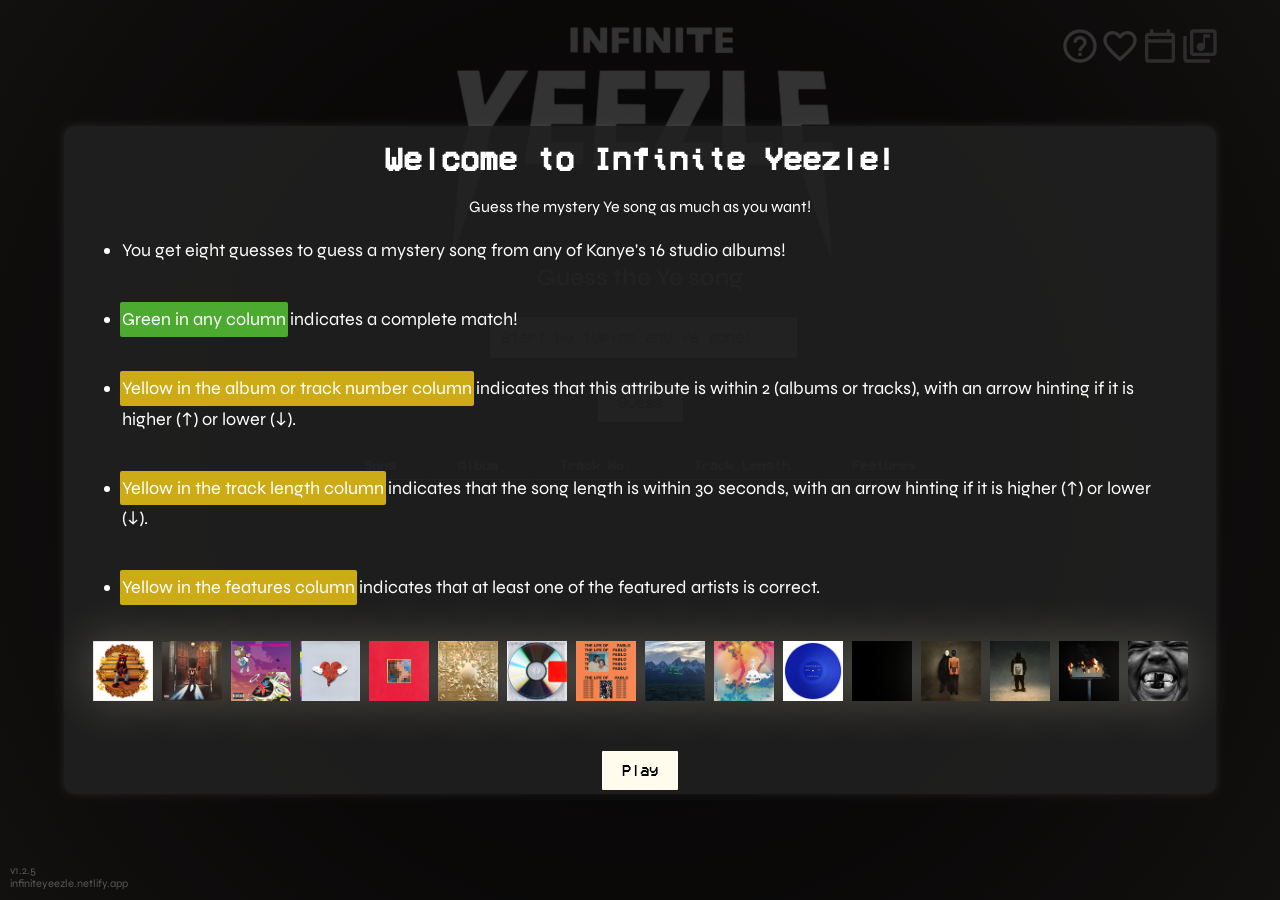
==== index.html @ 8fa179f3 "Refactor table structure for responsive design" ====
<!DOCTYPE html>
<html lang="en" id="rootHtml">

<head>
  <!-- GTM -->
  <script>(function(w,d,s,l,i){w[l]=w[l]||[];w[l].push({'gtm.start':new Date().getTime(),event:'gtm.js'});var f=d.getElementsByTagName(s)[0],j=d.createElement(s),dl=l!='dataLayer'?'&l='+l:'';j.async=true;j.src='https://www.googletagmanager.com/gtm.js?id='+i+dl;f.parentNode.insertBefore(j,f);})(window,document,'script','dataLayer','GTM-TKLT8HB');</script>

  <meta charset="UTF-8" />
  <meta name="viewport" content="width=device-width, initial-scale=1.0" />
  <meta name="mobile-web-app-capable" content="yes" />
  <meta name="apple-mobile-web-app-title" content="InfiniteYeezle" />
  <meta name="description" content="Guess the mystery Ye song as much as you want!" />
  <meta name="msapplication-TileColor" content="#da532c" />
  <meta name="theme-color" content="#ffffff" />

  <link rel="icon" type="image/jpeg" href="/INF.jpg" />
  <link rel="manifest" href="/manifest.json" />
  <link rel="mask-icon" href="/safari-pinned-tab.svg" color="#5bbad5" />
  <link rel="stylesheet" href="style.css" />
  <link href="https://fonts.googleapis.com/icon?family=Material+Icons" rel="stylesheet" />
  <link href="https://fonts.googleapis.com/css2?family=Material+Symbols+Outlined:opsz,wght,FILL,GRAD@20,100,1,200" rel="stylesheet" />

  <script src="compressed.js" type="text/javascript" charset="utf-8"></script>

  <!-- GA4 -->
  <script async src="https://www.googletagmanager.com/gtag/js?id=G-FB2F8KP4B5"></script>
  <script>
    window.dataLayer = window.dataLayer || [];
    function gtag() { dataLayer.push(arguments); }
    gtag('js', new Date());
    gtag('config', 'G-FB2F8KP4B5');
  </script>

  <title>InfYeezle</title>

  <style>
    #intro-card { max-width: 1200px; width: 90vw; }
  </style>
</head>

<body>
  <!-- GTM noscript -->
  <noscript>
    <iframe src="https://www.googletagmanager.com/ns.html?id=GTM-TKLT8HB" height="0" width="0" style="display:none;visibility:hidden"></iframe>
  </noscript>

  <!-- ===== TOP NAV ===== -->
  <header id="mega-header">
    <div id="left-but-cont">
      <div class="circle-button" id="other-button">
        <span class="material-symbols-outlined red600">favorite</span>
      </div>
    </div>

    <img src="InfYeezle.png" alt="Infinite Yeezle Logo" id="main-logo" />

    <div id="rs-cont">
      <div class="right-but-cont">
        <span class="material-icons md-cus" id="help-button">help_outline</span>
      </div>
      <div class="right-but-cont" id="dono-icon">
        <span class="material-icons md-cus" id="dono-button">favorite_outline</span>
      </div>
      <div class="right-but-cont">
        <span id="mode-toggle-btn" onclick="showModeCard()" style="cursor:pointer;">
          <svg xmlns="http://www.w3.org/2000/svg" viewBox="0 -960 960 960" fill="#e3e3e3">
            <path d="M200-80q-33 0-56.5-23.5T120-160v-560q0-33 23.5-56.5T200-800h40v-80h80v80h320v-80h80v80h40q33 0 56.5 23.5T840-720v560q0 33-23.5 56.5T760-80H200Zm0-80h560v-400H200v400Zm0-480h560v-80H200v80Zm0 0v-80 80Z"/>
          </svg>
        </span>
      </div>
      <div class="right-but-cont">
        <span id="album-mode-btn" onclick="showAlbumCard()" style="cursor:pointer;display:flex;align-items:center;">
          <svg xmlns="http://www.w3.org/2000/svg" viewBox="0 -960 960 960" fill="#e3e3e3">
            <path d="M500-360q42 0 71-29t29-71v-220h120v-80H560v220q-13-10-28-15t-32-5q-42 0-71 29t-29 71q0 42 29 71t71 29ZM320-240q-33 0-56.5-23.5T240-320v-480q0-33 23.5-56.5T320-880h480q33 0 56.5 23.5T880-800v480q0 33-23.5 56.5T800-240H320Zm0-80h480v-480H320v480ZM160-80q-33 0-56.5-23.5T80-160v-560h80v560h560v80H160Zm160-720v480-480Z"/>
          </svg>
        </span>
      </div>
    </div>
  </header>

  <!-- ===== MAIN GAME AREA ===== -->
  <div class="main-container">
    <figcaption id="guess-title">Guess the Ye song</figcaption>

    <form autocomplete="off">
      <div class="autocomplete" style="width:300px;">
        <input type="text" id="search-input" placeholder="Guess 1/8" />
      </div>
    </form>

    <button id="results-button" class="disable">Show Results</button>
    <button id="guess-button" disabled>Guess</button>
    <button id="hint-button" onclick="showLetterHint()" style="display:none;">Show Hint</button>
    <div id="hint-display" style="color:white;font-family:SYNE;margin-top:10px;"></div>

    <div id="result-container">
      <table id="result-table">

        <!-- ── DESKTOP colgroup (hidden on mobile via CSS) ── -->
        <colgroup class="desktop-cols">
          <col style="width:22%">  <!-- Song -->
          <col style="width:12%">  <!-- Album art -->
          <col style="width:6%">   <!-- Album arrow -->
          <col style="width:18%">  <!-- Track No. -->
          <col style="width:18%">  <!-- Track Length -->
          <col style="width:24%">  <!-- Features -->
        </colgroup>

        <!-- ── MOBILE colgroup (hidden on desktop via CSS) ── -->
        <colgroup class="mobile-cols">
          <col style="width:23.7%">
          <col style="width:16.3%">
          <col style="width:5.8%">
          <col style="width:14.5%">
          <col style="width:18.5%">
          <col style="width:21.2%">
        </colgroup>

        <thead>
          <!-- Desktop header row -->
          <tr class="desktop-header">
            <th id="table-text">Song</th>
            <th id="table-text" colspan="2">Album</th>
            <th id="table-text">Track No.</th>
            <th id="table-text">Track Length</th>
            <th id="table-text">Features</th>
          </tr>
          <!-- Mobile header row -->
          <tr class="mobile-header">
            <th id="table-text">Song</th>
            <th id="table-text" colspan="2">Album</th>
            <th id="table-text">#</th>
            <th id="table-text">Length</th>
            <th id="table-text">Features</th>
          </tr>
        </thead>

        <tbody id="result-body"></tbody>
      </table>
    </div>
  </div>

  <!-- ===== END CARD OVERLAY ===== -->
  <div id="card-background" class="hide">
    <div id="super-div">

      <div id="end-card">
        <div id="end-card-inner">
          <button id="play-again-button">X</button>
          <div id="end-card-title-container">
            <h1 id="end-card-title"></h1>
          </div>
          <img src="" alt="" id="mystery-song-img" />
          <p id="mystery-song-title"></p>
          <p id="mystery-song-feature"></p>
        </div>

        <div>
          <button id="share-score-button">Share Score</button>
        </div>
        <div>
          <button id="new-song-button" style="margin-bottom:20px;">New Song</button>
        </div>

        <div id="clipboard-popup" class="hide">
          <div id="clipboard-popup-text">Result copied to clipboard!</div>
        </div>
      </div>

      <!-- STATS PANEL -->
      <div class="stat-container" id="stat-collumn" style="flex-direction:column;padding-block:15px;">
        <div style="color:white;font-size:14px;font-family:SYNE;margin-bottom:10px;opacity:0.6;" id="stat-mode-label">INFINITE STATS</div>
        <div style="display:flex;flex-direction:row;justify-content:space-around;align-items:center;width:100%;gap:10px;padding-inline:10px;box-sizing:border-box;">
          <div id="vertical-stat">
            <div id="stat-text">WIN STREAK</div>
            <div class="stat-bubbles" id="streak-bubble">
              <div id="data-streak" class="endcardStatistics"></div>
            </div>
          </div>
          <div id="vertical-stat">
            <div id="stat-text">CORRECT GUESSES</div>
            <div class="stat-bubbles">
              <div id="data-div" class="endcardStatistics"></div>
            </div>
          </div>
          <div id="vertical-stat">
            <div id="stat-text" id="games-stat-label">GAMES PLAYED</div>
            <div class="stat-bubbles">
              <div id="data-games" class="endcardStatistics"></div>
            </div>
          </div>
        </div>
      </div>

      <!-- SOCIAL PANEL -->
      <div class="stat-container" id="stat-collumn" style="flex-direction:column;gap:8px;text-align:center;">
        <div id="donate-banner">Consider following our official X account!❤️</div>
        <a href="https://x.com/InfiniteYeezle" target="_blank" rel="noopener noreferrer" class="buttonA" id="twelve-marg">Support us!</a>
      </div>

    </div>
  </div>

  <!-- ===== MODE SWITCH CARD ===== -->
  <div id="mode-card-back" class="hide" style="backdrop-filter:brightness(0.3);-webkit-backdrop-filter:brightness(0.3);background-color:rgba(0,0,0,0.6);position:fixed;top:0;left:0;width:100%;height:100%;display:flex;justify-content:center;align-items:center;transition:opacity 0.4s ease-out;">
    <div id="mode-card" style="background-color:rgb(44,44,44);color:white;width:min(500px,60vw);display:flex;flex-direction:column;justify-content:space-between;align-items:center;border-radius:10px;box-shadow:0 0 90px rgb(141,141,141);padding:20px;">
      <div id="mode-card-title" style="font-size:28px;color:white;margin-bottom:10px;">SWITCH MODE</div>
      <div id="mode-card-text" style="font-family:SYNE;font-size:16px;text-align:center;margin-bottom:10px;">
        You're currently in <b id="current-mode-label">Infinite</b> mode.<br><br>Would you like to switch?
      </div>
      <button id="mode-confirm-btn" onclick="toggleGameMode()">Switch</button>
    </div>
  </div>

  <!-- ===== DONATE CARD ===== -->
  <div id="donate-card-back" class="hide">
    <div id="donate-container">
      <div id="donate-title">SUPPORT</div>
      <div id="donate-text">
        I started InfiniteYeezle as a fun side project because I always wanted to play more than once a day. I never thought so many people would see it and keep coming back.
        <br /><br />
        I can't thank you guys enough for your continued support throughout the development of this website. Thank you! I don't need your money, but you might as well follow the official X account for Infinite Yeezle :)
      </div>
      <a href="https://x.com/InfiniteYeezle" target="_blank" rel="noopener noreferrer" class="buttonA">Follow!❤️</a>
      <div id="small-donate-text">( Huge thanks to: )</div>
      <div id="donors-container">
        <div id="donor-text"><b>Inspiration from The Original Yeezle Devs</b>,<br />And all of you guys!<br /></div>
      </div>
    </div>
  </div>

  <!-- ===== INTRO / HELP CARD ===== -->
  <div id="intro-card-back" class="hide">
    <div id="intro-card">
      <div id="intro-card-inner">
        <h1 id="intro-message">Welcome to Infinite Yeezle!</h1>
        <br />
        <p>Guess the mystery Ye song as much as you want!</p>
        <br />
        <div id="intro-text">
          <ul style="line-height:1.7;">
            <li>You get eight guesses to guess a mystery song from any of Kanye's 16 studio albums!</li>
            <li><span id="green-fill">Green in any column</span>&nbsp;indicates a complete match!</li>
            <li><span id="yellow-fill">Yellow in the album or track number column</span>&nbsp;indicates that this attribute is within 2 (albums or tracks), with an arrow hinting if it is higher (↑) or lower (↓).</li>
            <li><span id="yellow-fill">Yellow in the track length column</span>&nbsp;indicates that the song length is within 30 seconds, with an arrow hinting if it is higher (↑) or lower (↓).</li>
            <li><span id="yellow-fill">Yellow in the features column</span>&nbsp;indicates that at least one of the featured artists is correct.</li>
          </ul>
        </div>
        <div id="albums-included">
          <img class="smallbums" src="images/Ye2.jpeg" />
          <img class="smallbums" src="images/Ye3.jpeg" />
          <img class="smallbums" src="images/Ye4.jpeg" />
          <img class="smallbums" src="images/Ye5.jpeg" />
          <img class="smallbums" src="images/128_5.jpg" />
          <img class="smallbums" src="images/Ye6.jpeg" />
          <img class="smallbums" src="images/Ye7.jpeg" />
          <img class="smallbums" src="images/128_8.jpg" />
          <img class="smallbums" src="images/128_9.jpg" />
          <img class="smallbums" src="images/Ye10.jpeg" />
          <img class="smallbums" src="images/Ye11.jpeg" />
          <img class="smallbums" src="images/Ye12.jpeg" />
          <img class="smallbums" src="images/128_13.jpg" />
          <img class="smallbums" src="images/Ye14.png" />
          <img class="smallbums" src="images/128_15.jpg" />
          <img class="smallbums" src="images/128_16.jpg" />
        </div>
        <div id="start-div">
          <button id="start-button">Play</button>
        </div>
      </div>
    </div>
  </div>

  <!-- ===== ALBUM MODE CARD ===== -->
  <div id="album-card-back" class="hide" style="backdrop-filter:brightness(0.3);-webkit-backdrop-filter:brightness(0.3);background-color:rgba(0,0,0,0.6);position:fixed;top:0;left:0;width:100%;height:100%;display:flex;justify-content:center;align-items:center;z-index:200;overflow-y:auto;">
    <div id="album-card" style="background-color:rgb(44,44,44);color:white;width:min(500px,90vw);display:flex;flex-direction:column;align-items:center;border-radius:10px;box-shadow:0 0 90px rgb(141,141,141);padding:20px;margin:40px 0;">
      <div style="font-size:28px;color:white;margin-bottom:6px;">ALBUM MODE</div>
      <div style="font-family:SYNE;font-size:14px;color:rgba(255,255,255,0.6);margin-bottom:20px;">Infinite mode only</div>

      <div style="display:flex;flex-direction:row;flex-wrap:wrap;justify-content:center;gap:10px;margin-bottom:20px;">
        <button class="album-mode-btn" data-mode="standard" onclick="setAlbumMode('standard')" style="font-family:YZY;">All Albums</button>
        <button class="album-mode-btn" data-mode="classic"  onclick="setAlbumMode('classic')"  style="font-family:YZY;">Classic</button>
        <button class="album-mode-btn" data-mode="early"    onclick="setAlbumMode('early')"    style="font-family:YZY;">Early</button>
        <button class="album-mode-btn" data-mode="recent"   onclick="setAlbumMode('recent')"   style="font-family:YZY;">Recent</button>
        <button class="album-mode-btn" data-mode="custom"   onclick="setAlbumMode('custom')"   style="font-family:YZY;">Custom</button>
      </div>

      <div id="preview-album-label" style="display:none;font-family:SYNE;font-size:14px;color:rgba(255,255,255,0.6);margin-bottom:10px;">Albums included in this mode</div>
      <div id="preview-album-grid">
        <img class="preview-album-img smallbums" data-album="1"  src="images/Ye2.jpeg"   title="College Dropout"/>
        <img class="preview-album-img smallbums" data-album="2"  src="images/Ye3.jpeg"   title="Late Registration"/>
        <img class="preview-album-img smallbums" data-album="3"  src="images/Ye4.jpeg"   title="Graduation"/>
        <img class="preview-album-img smallbums" data-album="4"  src="images/Ye5.jpeg"   title="808s"/>
        <img class="preview-album-img smallbums" data-album="5"  src="images/128_5.jpg"  title="MBDTF"/>
        <img class="preview-album-img smallbums" data-album="6"  src="images/Ye6.jpeg"   title="Watch The Throne"/>
        <img class="preview-album-img smallbums" data-album="7"  src="images/Ye7.jpeg"   title="Yeezus"/>
        <img class="preview-album-img smallbums" data-album="8"  src="images/128_8.jpg"  title="TLOP"/>
        <img class="preview-album-img smallbums" data-album="9"  src="images/128_9.jpg"  title="ye"/>
        <img class="preview-album-img smallbums" data-album="10" src="images/Ye10.jpeg"  title="Kids See Ghosts"/>
        <img class="preview-album-img smallbums" data-album="11" src="images/Ye11.jpeg"  title="Jesus Is King"/>
        <img class="preview-album-img smallbums" data-album="12" src="images/Ye12.jpeg"  title="Donda"/>
        <img class="preview-album-img smallbums" data-album="13" src="images/128_13.jpg" title="Vultures 1"/>
        <img class="preview-album-img smallbums" data-album="14" src="images/Ye14.png"   title="Vultures 2"/>
        <img class="preview-album-img smallbums" data-album="15" src="images/128_15.jpg" title="Donda 2"/>
        <img class="preview-album-img smallbums" data-album="16" src="images/128_16.jpg" title="Bully"/>
      </div>

      <div id="custom-album-label" style="display:none;font-family:SYNE;font-size:14px;color:rgba(255,255,255,0.6);margin-bottom:10px;">Click albums to toggle</div>
      <div id="custom-album-grid">
        <img class="custom-album-img smallbums" data-album="1"  src="images/Ye2.jpeg"   onclick="toggleCustomAlbum(1)"  style="cursor:pointer;" title="College Dropout"/>
        <img class="custom-album-img smallbums" data-album="2"  src="images/Ye3.jpeg"   onclick="toggleCustomAlbum(2)"  style="cursor:pointer;" title="Late Registration"/>
        <img class="custom-album-img smallbums" data-album="3"  src="images/Ye4.jpeg"   onclick="toggleCustomAlbum(3)"  style="cursor:pointer;" title="Graduation"/>
        <img class="custom-album-img smallbums" data-album="4"  src="images/Ye5.jpeg"   onclick="toggleCustomAlbum(4)"  style="cursor:pointer;" title="808s"/>
        <img class="custom-album-img smallbums" data-album="5"  src="images/128_5.jpg"  onclick="toggleCustomAlbum(5)"  style="cursor:pointer;" title="MBDTF"/>
        <img class="custom-album-img smallbums" data-album="6"  src="images/Ye6.jpeg"   onclick="toggleCustomAlbum(6)"  style="cursor:pointer;" title="Watch The Throne"/>
        <img class="custom-album-img smallbums" data-album="7"  src="images/Ye7.jpeg"   onclick="toggleCustomAlbum(7)"  style="cursor:pointer;" title="Yeezus"/>
        <img class="custom-album-img smallbums" data-album="8"  src="images/128_8.jpg"  onclick="toggleCustomAlbum(8)"  style="cursor:pointer;" title="TLOP"/>
        <img class="custom-album-img smallbums" data-album="9"  src="images/128_9.jpg"  onclick="toggleCustomAlbum(9)"  style="cursor:pointer;" title="ye"/>
        <img class="custom-album-img smallbums" data-album="10" src="images/Ye10.jpeg"  onclick="toggleCustomAlbum(10)" style="cursor:pointer;" title="Kids See Ghosts"/>
        <img class="custom-album-img smallbums" data-album="11" src="images/Ye11.jpeg"  onclick="toggleCustomAlbum(11)" style="cursor:pointer;" title="Jesus Is King"/>
        <img class="custom-album-img smallbums" data-album="12" src="images/Ye12.jpeg"  onclick="toggleCustomAlbum(12)" style="cursor:pointer;" title="Donda"/>
        <img class="custom-album-img smallbums" data-album="13" src="images/128_13.jpg" onclick="toggleCustomAlbum(13)" style="cursor:pointer;" title="Vultures 1"/>
        <img class="custom-album-img smallbums" data-album="14" src="images/Ye14.png"   onclick="toggleCustomAlbum(14)" style="cursor:pointer;" title="Vultures 2"/>
        <img class="custom-album-img smallbums" data-album="15" src="images/128_15.jpg" onclick="toggleCustomAlbum(15)" style="cursor:pointer;" title="Donda 2"/>
        <img class="custom-album-img smallbums" data-album="16" src="images/128_16.jpg" onclick="toggleCustomAlbum(16)" style="cursor:pointer;" title="Bully"/>
      </div>

      <div id="custom-apply-btn" style="display:none;">
        <button onclick="applyCustomMode()" style="font-family:YZY;background-color:#4daa31;color:white;margin-top:4px;">Save &amp; Play</button>
      </div>

      <button onclick="document.getElementById('album-card-back').classList.add('hide')" style="font-family:YZY;margin-top:8px;background-color:transparent;color:rgba(255,255,255,0.5);border:1px solid rgba(255,255,255,0.2);">Close</button>
    </div>
  </div>

  <div id="version-label">v1.2.5<br>infiniteyeezle.netlify.app</div>

  <script src="//cdnjs.cloudflare.com/ajax/libs/seedrandom/3.0.5/seedrandom.min.js"></script>
  <script src="script.js"></script>
  <script src="autocomplete.js"></script>
  <script async src="https://scripts.simpleanalyticscdn.com/latest.js"></script>

</body>
</html>
---- style.css ----
/* ============================================================
   InfYeezle — Stylesheet
   ============================================================ */


/* ============================================================
   1. FONTS
   ============================================================ */
@font-face {
  font-family: YZY;
  src: url(/VCR_OSD_MONO_1.001.ttf);
}

@font-face {
  font-family: SYNE;
  src: url(/Syne-VariableFont_wght.ttf);
}


/* ============================================================
   2. RESET & BASE
   ============================================================ */
* {
  margin: 0;
  padding: 0;
  font-family: YZY;
}

html { min-height: 100%; }
ul   { text-align: left; }
hr   { width: 100%; margin-block: 5px; }
p    { font-family: SYNE; }

center {
  margin-top: 50px;
  margin-bottom: 20px;
}

y { background-color: yellow; }
g { background-color: green; }


/* ============================================================
   3. DESIGN TOKENS
   ============================================================ */
:root {
  --yellow:     #ccab17;
  --green:      #4daa31;
  --grey:       rgb(165, 165, 165);
  --primary:    #4daa31;
  --text-color: black;
  --maincolS:   rgb(70, 67, 65);
  --maincol:    rgb(51, 51, 51);
  --seccol:     rgb(254, 250, 239);
}


/* ============================================================
   4. SCROLLBAR
   ============================================================ */
::-webkit-scrollbar       { width: 0.5em; }
::-webkit-scrollbar-track { background: hsl(40 5% 30% / 1); border-radius: 100vw; }
::-webkit-scrollbar-thumb { background: hsl(40 10% 60% / 1); border-radius: 100vw; }


/* ============================================================
   5. BODY & BACKGROUND
   ============================================================ */
body {
  color: var(--text-color);
  min-height: 100%;
  background-image: radial-gradient(
    circle,
    #2a2a2a, #2a292a, #2a292a, #2b2829,
    #2c2727, #302a2a, #342e2c, #38312f,
    #423a37, #4c433f, #564c48, #605650
  );
  background-attachment: fixed;
  background-size: cover;
  background-repeat: no-repeat;
  background-position: top center;
}

#HTMLHead {
  min-height: 100%;
  background-position: center;
  background-repeat: no-repeat;
  background-size: contain;
}


/* ============================================================
   6. HEADER & NAVIGATION
   ============================================================ */

/* The header uses justify-content: center so the logo (absolute,
   left:50%) centres itself, while the two wing divs each occupy
   30 vw and push the icons to the far edges. */
#mega-header {
  display: flex;
  align-items: flex-start;
  width: 100%;
  justify-content: space-between;
  flex-direction: row;
  margin-top: 20px;
  position: relative;
  height: clamp(120px, 19vw, 300px);
}

#mega-header svg { width: 60%; }

header {
  display: flex;
  align-items: center;
  justify-content: space-between;
}

/* Centred logo — absolutely positioned so it doesn't affect
   the flex layout of the two nav wings */
#main-logo {
  position: absolute;
  left: 50%;
  transform: translateX(-50%);
  pointer-events: none;
  width: clamp(220px, 32vw, 480px);
  height: auto;
  top: 0;
}

#INFYEEZLE_Image {
  position: relative;
  top: 2vw;
  height: auto;
  max-width: 500px;
  color: white;
}

#infyeezle-header {
  margin-left: 0;
  color: var(--seccol);
  align-items: flex-start;
  justify-content: center;
  font-size: 48px;
}

/* Left wing — invisible spacer to balance the right nav */
#left-but-cont {
  display: flex;
  width: 30vw;
  justify-content: flex-start;
  align-items: flex-start;
  max-width: 290px;
  position: relative;
  top: -20px;
  margin-top: 1vw;
}

/* Right wing — icons inset from right edge to match original spacing */
#rs-cont {
  display: flex;
  flex-direction: row;
  margin-top: 2vw;
  width: 30vw;
  max-width: 290px;
  position: relative;
  top: -20px;
  justify-content: flex-end;
  align-items: flex-start;
  margin-right: 60px;
}

/* Version label (desktop) */
#version-label {
  position: fixed;
  bottom: 10px;
  left: 10px;
  color: rgba(255, 255, 255, 0.3);
  font-family: SYNE;
  font-size: 11px;
  pointer-events: none;
  z-index: 1;
}


/* ============================================================
   7. NAV ICONS & BUTTONS
   ============================================================ */
.material-icons {
  font-family: 'Material Icons';
  font-weight: normal;
  font-style: normal;
  font-size: 24px;
  display: inline-block;
  line-height: 1;
  text-transform: none;
  letter-spacing: normal;
  word-wrap: normal;
  white-space: nowrap;
  direction: ltr;
  color: white;
  -webkit-font-smoothing: antialiased;
  text-rendering: optimizeLegibility;
  -moz-osx-font-smoothing: grayscale;
  font-feature-settings: 'liga';
}

.material-icons.md-18  { font-size: 18px; }
.material-icons.md-24  { font-size: 24px; }
.material-icons.md-36  { font-size: 36px; }
.material-icons.md-48  { font-size: 48px; }
.material-icons.md-cus { font-size: 40px; }

.right-but-cont svg,
#mode-toggle-btn svg,
#album-mode-btn svg {
  width: 40px;
  height: 40px;
  flex-shrink: 0;
  display: block;
}

#mode-toggle-btn {
  display: flex;
  justify-content: center;
  align-items: center;
}

#help-button:hover { cursor: pointer; }
#dono-button:hover { cursor: pointer; color: red; }

.circle-button {
  padding: 15px;
  border-radius: 50%;
  background: #00000020;
  width: 12px;
  height: 12px;
  margin: 10px;
  font-size: 22px;
  text-align: center;
  line-height: 12px;
  cursor: pointer;
  border: solid var(--seccol);
}

.circle-button:hover {
  background: var(--seccol);
  color: black;
  border-width: 3px;
  box-shadow: 0 0 26px var(--seccol);
}

.others-button {
  padding: 20px;
  border-radius: 50%;
  background: #00000020;
  width: 12px;
  height: 12px;
  margin: 10px;
  font-size: 22px;
  text-align: center;
  line-height: 12px;
  cursor: pointer;
}

#other-button {
  color: var(--seccol);
  border-width: 1px;
  border-color: var(--seccol);
  border-radius: 16px;
  align-items: center;
  justify-content: center;
  display: flex;
  opacity: 0;
}


/* ============================================================
   8. MAIN LAYOUT
   ============================================================ */
.main-container {
  width: 100%;
  height: 100%;
  display: flex;
  flex-direction: column;
  justify-content: start;
  align-items: center;
}

.outer-container {
  display: flex;
  flex-direction: column;
  justify-content: center;
  align-items: center;
  height: 100%;
}

#show-divisions {
  display: flex;
  flex-direction: column;
  align-items: center;
  gap: 20px;
}

#foot-container {
  display: flex;
  flex-direction: row;
  justify-content: space-between;
  width: 100%;
  position: fixed;
  padding: 10px 10px 0 10px;
  bottom: 0;
}

#footing-text { width: 20%; height: 40px; }
#but-div      { display: flex; width: 100%; height: 50px; }


/* ============================================================
   9. GUESS TITLE & INPUT
   ============================================================ */
#guess-title {
  padding-bottom: 15px;
  color: var(--seccol);
  font-family: SYNE;
  font-size: 24px;
  font-weight: 500;
}

figcaption      { text-align: center; font-size: 20px; }
#mystery-figure { height: 220px; }
#show-sil       { color: var(--seccol); }

#mystery-img {
  pointer-events: none;
  width: 260px;
  height: 190px;
  object-fit: contain;
}

.dark-img {
  filter: brightness(0);
  -webkit-filter: brightness(0);
}

#search-input { margin-block: 10px; }

#hint-display {
  color: white;
  font-family: SYNE;
  margin-top: 10px;
}


/* Hide mobile-only table elements on desktop */
.mobile-header { display: none; }
.mobile-cols   { display: none; }

/* ============================================================
   10. RESULTS TABLE
   ============================================================ */
#result-container {
  width: 100%;
  display: flex;
  align-items: center;
  justify-content: center;
}

#result-table {
  align-items: center;
  justify-content: center;
  width: fit-content;
  margin-top: 10px;
  border-radius: 1px;
}

#result-rows { color: var(--seccol); }

#table-text {
  color: var(--seccol);
  font-size: small;
  padding: 0 30px 5px 30px;
  white-space: nowrap;
}

th {
  border-bottom: solid 1px var(--seccol);
  border-left: none;
  border-right: none;
  border-top: none;
  padding-inline: 10px;
  white-space: nowrap;
}

td {
  text-align: center;
  color: var(--seccol);
  margin-left: 0;
  margin-right: 0;
  border: solid var(--seccol);
  border-width: 1px;
}

tr {
  opacity: 100;
  overflow: visible;
  box-shadow: 0 4px 20px -10px rgb(255, 255, 255);
}

thead tr {
  box-shadow: none;
}


/* ============================================================
   11. TABLE CELL TYPES
   ============================================================ */
.song-cell {
  opacity: 100;
  min-width: 15vw;
  padding-inline: 10px;
}

.album-art-cell {
  padding: 0;
  overflow: hidden;
  vertical-align: middle;
}

img.album-logo {
  width: 60px;
  height: 60px;
  object-fit: scale-down;
}

.album-arrow-td {
  text-align: center;
  vertical-align: middle;
  font-size: 13px;
  font-weight: bold;
  color: white;
  padding: 0;
}

.album-cell      { padding: 0; overflow: hidden; vertical-align: middle; }
.album-art-div   { position: relative; overflow: hidden; }
.album-arrow-div { display: flex; align-items: center; justify-content: center; font-size: 13px; font-weight: bold; color: white; }

.album-cell-inner {
  display: flex;
  flex-direction: row;
  justify-content: space-between;
  align-items: center;
  max-width: 120px;
}

.features-cell {
  min-width: 15vw;
  padding-inline: 10px;
}

svg > text { text-anchor: middle; }
svg.jersey { width: 40px; }

.text-button {
  cursor: pointer;
  text-decoration: underline;
  color: var(--text-color);
}


/* ============================================================
   12. TABLE COLOR STATES
   ============================================================ */
td.green {
  background-color: var(--green);
  color: white;
  box-shadow: 0 5px 30px var(--green);
}

td.grey { opacity: 1; }

td.yellow {
  background-color: var(--yellow);
  box-shadow: 0 5px 30px var(--yellow);
}

td.down::after { content: " \2193"; width: 40px; }
td.up::after   { content: " \2191"; width: 40px; }


/* ============================================================
   13. BUTTONS
   ============================================================ */
button {
  background-color: rgb(255, 252, 238);
  border: none;
  color: rgb(0, 0, 0);
  padding: 10px 20px;
  text-align: center;
  max-width: 90%;
  text-decoration: none;
  display: inline-block;
  font-size: 16px;
  margin: 4px;
  cursor: pointer;
  border-radius: 1px;
}

button[disabled] { background-color: #aaa; }

#guess-button {
  color: var(--maincol);
  background-color: var(--seccol);
  margin-bottom: 15px;
  margin-top: 15px;
}

#guess-button[disable] {
  color: var(--maincol);
  background-color: var(--seccol);
  opacity: 0;
  pointer-events: none;
}

.disable {
  color: var(--maincol);
  background-color: var(--seccol);
  opacity: 0;
  pointer-events: none;
  margin: 0;
  position: absolute;
}

.greyed {
  opacity: 90%;
  pointer-events: none;
}

#results-button {
  background-color: rgba(255, 255, 255, 0);
  height: 30px;
  font-size: 20px;
  margin-bottom: 25px;
  margin-top: 0;
  padding-bottom: 5px;
  color: rgba(255, 255, 255, 0.999);
}

a.buttonA {
  text-decoration: none;
  margin-top: 20px;
  margin-bottom: 10px;
  background-color: rgb(255, 252, 238);
  border: none;
  color: rgb(0, 0, 0);
  padding: 10px 20px;
  text-align: center;
  max-width: 90%;
  display: inline-block;
  font-size: 16px;
  cursor: pointer;
  border-radius: 8px;
}

#start-div       { margin-top: 2vw; }
#new-song-button { white-space: nowrap; margin-right: 20px; }

#newSongButton {
  display: flex;
  justify-content: center;
  align-items: center;
  margin-right: 20px;
  margin-bottom: 20px;
}


/* ============================================================
   14. END-CARD OVERLAY
   ============================================================ */
#card-background {
  top: 0; left: 0;
  position: fixed;
  background-color: rgba(0, 0, 0, 0.4);
  display: flex;
  justify-content: center;
  align-items: flex-start;
  width: 100%; height: 100%;
  transition: opacity 0.4s ease-out;
  overflow-y: scroll;
}

#super-div {
  opacity: 1;
  margin-top: 50px;
  margin-bottom: 100px;
  width: min(500px, 90vw);
  display: flex;
  flex-direction: column;
  align-items: center;
}

#end-card {
  background-color: rgb(44, 44, 44);
  color: white;
  width: min(500px, 90vw);
  display: flex;
  flex-direction: column;
  justify-content: space-between;
  align-items: center;
  border-radius: 10px;
  box-shadow: 0 0 90px var(--seccol);
}

#end-card-inner {
  display: flex;
  flex-direction: column;
  justify-content: center;
  align-items: center;
  width: 90%;
  padding-block: 30px;
}

#end-card-title-container {
  width: 100%;
  flex-direction: row;
  align-items: center;
  justify-content: center;
  text-align: center;
  margin-bottom: 25px;
}

#end-card-title {
  color: white;
  font-size: min(8vw, 50px);
  justify-content: center;
  text-align: center;
  display: flex;
  flex-direction: row;
  align-items: center;
  width: 100%;
}

#mystery-song-img {
  width: 40vw;
  max-width: 400px;
  height: auto;
  object-fit: contain;
}

#mystery-song-title   { font-size: min(5vw, 30px); margin-top: 10px; text-align: center; }
#mystery-song-feature { font-size: min(3vw, 15px); margin-top: 10px; text-align: center; }
#end-card-title,
#mystery-song-name    { color: white; }

#play-again-button  { opacity: 0; white-space: normal; }
#share-score-button { opacity: 1; width: 100%; white-space: nowrap; margin-right: 10px; margin-bottom: 30px; }

.smallbums {
  width: 100%;
  height: auto;
  aspect-ratio: 1 / 1;
  object-fit: cover;
  max-width: 100%;
  box-shadow: 0 0 50px rgba(255, 248, 220, 0.247);
  transition: opacity 90ms ease-in-out, transform 90ms ease-in-out;
}

.smallbums:hover {
  transform: scale(1.15);
  box-shadow: 3px 2px 50px 9px #161616;
}


/* ============================================================
   15. STATS PANEL
   ============================================================ */
.stat-container {
  background-color: rgb(44, 44, 44);
  color: white;
  width: 100%;
  height: fit-content;
  display: flex;
  flex-direction: column;
  align-items: center;
  justify-content: center;
  border-radius: 10px;
  padding-block: 15px;
  box-shadow: 0 20px 50px rgba(255, 248, 220, 0.473);
  margin-top: min(1vh, 10px);
}

#stat-collumn { flex-direction: column; }
#stat-box     { padding-block: 15px; }
#ad           { justify-content: center; }
#inner-ad     { padding-block: 15px; }

.stat-bubbles {
  align-items: center;
  justify-content: center;
  display: flex;
  border-radius: 4px;
  width: min(8vh, 60px);
  height: min(3vh, 60px);
  background-color: #4daa31;
}

.stat-bubbles.green { background-color: #4daa31; }
.stat-bubbles.red   { background-color: #a11414; }

.endcardStatistics { width: auto; height: auto; }

#vertical-stat {
  display: flex;
  flex-direction: column;
  align-items: center;
}

#stat-text {
  margin-bottom: min(0.5vh, 50px);
  white-space: pre-line;
  width: 70px;
  font-size: min(3.4vw, 16px);
  text-align: center;
}

#data-div      { color: rgb(255, 255, 255); }
#donate-banner { text-align: center; color: white; margin-right: 10px; margin-left: 10px; }
#twelve-marg   { margin: 12px; }


/* ============================================================
   16. CLIPBOARD TOAST
   ============================================================ */
#clipboard-popup {
  position: fixed;
  background-color: #4daa31;
  max-width: 400px;
  width: fit-content;
  height: fit-content;
  padding: 10px;
  border-radius: 4px;
  top: 45%;
  margin-top: -25px;
}

#clipboard-popup-text {
  text-align: center;
  margin: 10px 5px;
  font-size: min(3vw, 30px);
}


/* ============================================================
   17. MODE CARD
   ============================================================ */
#mode-card-back {
  backdrop-filter: brightness(0.3);
  -webkit-backdrop-filter: brightness(0.3);
  background-color: rgba(0, 0, 0, 0.6);
  position: fixed;
  top: 0; left: 0;
  width: 100%; height: 100%;
  display: flex;
  justify-content: center;
  align-items: center;
  transition: opacity 0.4s ease-out;
}

#mode-card {
  background-color: rgb(44, 44, 44);
  color: white;
  width: min(500px, 60vw);
  display: flex;
  flex-direction: column;
  justify-content: space-between;
  align-items: center;
  border-radius: 10px;
  box-shadow: 0 0 90px rgb(141, 141, 141);
  padding: 20px;
}

#mode-card-title { font-size: 28px; color: white; margin-bottom: 10px; }
#mode-card-text  { font-weight: 100; font-family: SYNE; font-size: 16px; text-align: center; margin-bottom: 10px; }


/* ============================================================
   18. DONATE CARD
   ============================================================ */
#donate-card-back {
  backdrop-filter: brightness(0.3);
  -webkit-backdrop-filter: brightness(0.3);
  background-color: rgba(0, 0, 0, 0.1);
  position: fixed;
  top: 0; left: 0;
  width: 100%; height: 100%;
  display: flex;
  justify-content: center;
  align-items: flex-start;
  transition: opacity 0.4s ease-out;
}

#donate-container {
  background-color: rgb(204, 99, 99);
  color: white;
  width: min(500px, 60vw);
  display: flex;
  flex-direction: column;
  justify-content: space-between;
  align-items: center;
  border-radius: 10px;
  box-shadow: 0 0 90px rgb(141, 141, 141);
  padding: 20px;
  margin-top: 40px;
}

#donate-title  { font-size: 28px; color: white; margin-bottom: 10px; }
#donate-text   { font-weight: 100; font-family: SYNE; font-size: 16px; }
#donate-button { margin-top: 24px; }
#donate-img    { width: 100px; margin: -10px; }

#small-donate-text {
  font-size: 15px;
  font-family: SYNE;
  font-style: italic;
  color: #884242;
  margin-top: 10px;
}

#donor-text {
  font-size: 15px;
  font-family: SYNE;
  text-align: center;
  color: white;
  margin-top: 10px;
}


/* ============================================================
   19. INTRO / HELP CARD
   ============================================================ */
#intro-card-back {
  backdrop-filter: brightness(0.5);
  -webkit-backdrop-filter: brightness(0.5);
  background-color: rgba(0, 0, 0, 0.6);
  position: fixed;
  top: 0; left: 0;
  width: 100%; height: 100%;
  display: flex;
  justify-content: center;
  align-items: center;
}

#intro-card {
  width: fit-content;
  height: fit-content;
  max-height: 99%;
  margin-top: 50px;
  margin-bottom: 30px;
  padding: 10px;
  border-radius: 10px;
  background-color: rgba(0, 0, 0, 0);
  transition: opacity 0.4s ease-out;
  color: white;
  text-align: center;
}

#intro-card-inner {
  display: flex;
  flex-direction: column;
  justify-content: center;
  align-items: center;
  height: 100%;
}

#intro-text {
  max-width: 90%;
  font-size: min(5vw, 18px);
}

li {
  font-size: min(2vw, 18px);
  margin-bottom: 3vw;
  font-family: SYNE;
}

#albums-included {
  width: fit-content;
  margin-top: 0;
  margin-bottom: 20px;
}

#albums-included .smallbums {
  width: 5vw;
  max-width: 60px;
  height: auto;
  aspect-ratio: 1 / 1;
}

#green-fill {
  padding: 2px; margin: -2px;
  border-radius: 2px;
  display: inline-block;
  background-color: var(--green);
  color: #fff;
  font-family: SYNE;
}

#yellow-fill {
  padding: 2px; margin: -2px;
  border-radius: 2px;
  display: inline-block;
  background-color: var(--yellow);
  color: #fff;
  font-family: SYNE;
}


/* ============================================================
   20. ALBUM MODE CARD
   ============================================================ */
#preview-album-grid {
  display: none;
  grid-template-columns: repeat(8, 1fr);
  gap: 6px;
  margin-bottom: 16px;
  width: 100%;
  box-sizing: border-box;
  overflow: hidden;
}

#preview-album-grid.visible { display: grid; }

#preview-album-grid .smallbums {
  width: 100%;
  height: auto;
  aspect-ratio: 1 / 1;
  object-fit: cover;
  max-width: 100%;
  transition: opacity 90ms ease-in-out, transform 90ms ease-in-out;
}

#custom-album-grid {
  display: none;
  grid-template-columns: repeat(8, 1fr);
  gap: 6px;
  margin-bottom: 16px;
  width: 100%;
  box-sizing: border-box;
  overflow: hidden;
  justify-content: center;
}

#custom-album-grid.visible { display: grid; }


/* ============================================================
   21. AUTOCOMPLETE
   ============================================================ */
.autocomplete {
  position: relative;
  display: inline-block;
  width: 350px;
}

input {
  border: 1px solid transparent;
  background-color: #f1f1f1;
  padding: 10px;
  font-size: 16px;
  width: 95%;
}

input[type="text"]   { background-color: #f1f1f1; }
input[type="submit"] { background-color: var(--primary); color: #fff; }

.autocomplete-items {
  position: absolute;
  border: 1px solid #d4d4d4;
  border-bottom: none;
  border-top: none;
  z-index: 99;
  top: 100%; left: 0; right: 0;
}

.autocomplete-items div {
  padding: 10px;
  cursor: pointer;
  background-color: #fff;
  border-bottom: 1px solid #d4d4d4;
}

.autocomplete-items div:hover { background-color: #e9e9e9; }
.autocomplete-active           { background-color: var(--primary) !important; color: #fff; }


/* ============================================================
   22. UTILITY CLASSES
   ============================================================ */
.hide {
  opacity: 0;
  pointer-events: none;
}

.fade-out { animation: fadeOut ease 2s; }

@keyframes fadeOut {
  0%   { opacity: 1; }
  100% { opacity: 0; }
}

.display-none { display: none; }
.center       { text-align: center; }

footer > center                { margin-bottom: 0; }
a.poet, a.poet:visited, small  { font-size: 12px; line-height: 14px; }


/* ============================================================
   23. MISC
   ============================================================ */
#divisions-img { }


/* ============================================================
   24. DESKTOP INTRO OVERRIDE (min-width: 700px)
   ============================================================ */
@media only screen and (min-width: 700px) {
  #intro-card {
    width: clamp(200px, 1000px, 1000px);
    overflow-y: auto;
    margin-inline: 20px;
    max-height: 90%;
  }

  #albums-included {
    margin-inline: 5px;
    width: fit-content;
    max-height: 60px;
  }

  #intro-card-inner {
    background-color: #202020e7;
    border-radius: 10px;
    padding-top: 16px;
    box-shadow: 0 0 8px rgba(109, 109, 109, 0.247);
  }
}


/* ============================================================
   25. MOBILE ONLY (max-width: 600px)
   ============================================================ */
@media only screen and (max-width: 600px) {

  body {
    display: flex;
    flex-direction: column;
    height: 100dvh;
    overflow: hidden;
    padding-top: 0;
  }

  #mega-header {
    flex-shrink: 0;
    margin-top: 0;
    padding-top: 30px;
    padding-bottom: 0;
    height: calc(4 / 7 * 1.2 * 100vw * 0.55 + 30px);
    position: relative;
  }
  #main-logo {
    position: absolute;
    left: 50%;
    transform: translateX(-50%);
    display: block;
    width: calc(4 / 7 * 1.2 * 100vw);
    max-width: 384px;
    height: auto;
    pointer-events: none;
    top: 30px;
  }

  #left-but-cont {
    display: none;
  }

  #rs-cont {
    position: fixed;
    bottom: 0;
    left: 0;
    right: 0;
    top: auto;
    width: 100%;
    max-width: 100%;
    flex-direction: row;
    justify-content: center;
    align-items: center;
    gap: 16px;
    margin: 0;
    padding: 10px 0 40px 0;
    background-color: rgba(20, 20, 20, 0.8);
    backdrop-filter: blur(10px);
    -webkit-backdrop-filter: blur(10px);
    z-index: 100;
  }

  .right-but-cont svg,
  #mode-toggle-btn svg,
  #album-mode-btn svg {
    width: 36px;
    height: 36px;
  }

  .main-container {
    flex: 1 1 0;
    min-height: 0;
    display: flex;
    flex-direction: column;
    align-items: center;
    overflow: hidden;
    padding-top: 0;
    padding-bottom: 76px;
    margin-top: 0;
  }

  #guess-title {
    flex-shrink: 0;
    font-size: 26px;
    margin-top: 6px;
    margin-bottom: 18px;
    padding-top: 0;
    padding-bottom: 0;
  }

  .autocomplete {
    flex-shrink: 0;
    display: block;
    width: 70vw !important;
    max-width: 320px;
    margin-left: 14vw !important;
    margin-right: 8vw !important;
  }

  #search-input {
    width: 100% !important;
    height: 40px;
    font-size: 16px;
    border-radius: 0 !important;
    box-sizing: border-box;
    padding-left: 14px;
    padding-right: 8px;
    margin-top: 0;
    margin-bottom: 4px;
    display: block;
  }

  #guess-button {
    flex-shrink: 0;
    padding: 11px 32px;
    font-size: 18px;
    margin-top: 6px;
    margin-bottom: 6px;
  }

  #version-label {
    position: fixed !important;
    bottom: 6px !important;
    left: 0 !important;
    right: 0 !important;
    width: 100% !important;
    text-align: center !important;
    background: none !important;
    backdrop-filter: none !important;
    -webkit-backdrop-filter: none !important;
    padding: 0 !important;
    font-size: 9px !important;
    font-family: SYNE !important;
    z-index: 102 !important;
    pointer-events: none !important;
    color: rgba(255, 255, 255, 1) !important;
  }

  #result-container {
    flex: 1 1 0;
    min-height: 0;
    width: 100%;
    display: flex;
    justify-content: center;
    align-items: flex-start;
    overflow-x: hidden;
    overflow-y: auto;
    -webkit-overflow-scrolling: touch;
    margin-top: 2px;
    padding: 0 28px 8px;
    box-sizing: border-box;
  }

  #result-table {
    width: 100%;
    margin: 0 auto;
    margin-bottom: 8px;
    border-collapse: separate;
    border-spacing: 2px;
    table-layout: fixed;
  }

  #result-table thead tr th {
    position: sticky;
    top: 0;
    z-index: 2;
    background-color: #2a2a2a;
    outline: 2px solid #2a2a2a;
  }

  #table-text,
  #result-table th {
    font-size: 13px;
    padding: 4px 2px;
    white-space: nowrap;
    overflow: hidden;
    text-overflow: ellipsis;
    color: var(--seccol);
  }

  td {
    padding: 2px;
    font-size: 13px;
    height: 62px;
    vertical-align: middle;
    text-align: center;
    word-break: break-word;
    line-height: 1.2;
  }

  th {
    padding: 4px 2px;
    font-size: 13px;
    vertical-align: middle;
    text-align: center;
  }

  .song-cell {
    font-size: 13px;
    padding: 4px 3px;
    white-space: normal;
    word-break: break-word;
    min-width: 0;
  }

  .song-cell p,
  .song-cell .song-title {
    font-size: 13px;
    line-height: 1.2;
    margin: 0;
    word-break: break-word;
  }

  .album-art-cell {
    padding: 0 !important;
    overflow: hidden;
    vertical-align: middle;
    height: 62px;
  }

  img.album-logo {
    width: 100% !important;
    height: 62px !important;
    object-fit: cover !important;
    display: block;
    margin: 0;
    padding: 0;
  }

  .album-arrow-td {
    padding: 0 !important;
    font-size: 13px;
    font-weight: bold;
    color: white;
    text-align: center;
    vertical-align: middle;
    height: 62px;
    overflow: hidden;
    white-space: nowrap;
  }

  .track-cell {
    font-size: 13px;
    white-space: nowrap;
    padding: 4px 1px;
    min-width: 0;
  }

  .length-cell {
    font-size: 13px;
    white-space: nowrap;
    padding: 4px 2px;
    min-width: 0;
  }

  .features-cell {
    font-size: 13px;
    white-space: normal;
    word-break: break-word;
    padding: 4px 3px;
    min-width: 0;
    line-height: 1.2;
  }

  #end-card-title   { font-size: 36px; }
  #super-div        { width: 90vw; }
  #end-card         { width: 100%; }
  .stat-container   { width: 100%; }
  #mystery-song-img { width: 50vw; }
  #divisions-img    { zoom: 0.6; }

  #intro-card-back { align-items: flex-start; }

  #intro-card {
    margin-top: 16px;
    overflow-y: scroll;
  }

  #intro-card-inner {
    margin-bottom: 100px;
    background-color: #202020e7;
    border-radius: 10px;
    padding-top: 16px;
    box-shadow: 0 0 8px rgba(109, 109, 109, 0.25);
  }

  li {
    font-size: 12px;
    margin-bottom: 3vw;
  }

  #albums-included .smallbums {
    width: 14vw;
    max-width: 40px;
    height: auto;
  }

  #custom-album-grid  { grid-template-columns: repeat(4, 1fr); }
  #preview-album-grid { grid-template-columns: repeat(4, 1fr); }

} /* END MOBILE */
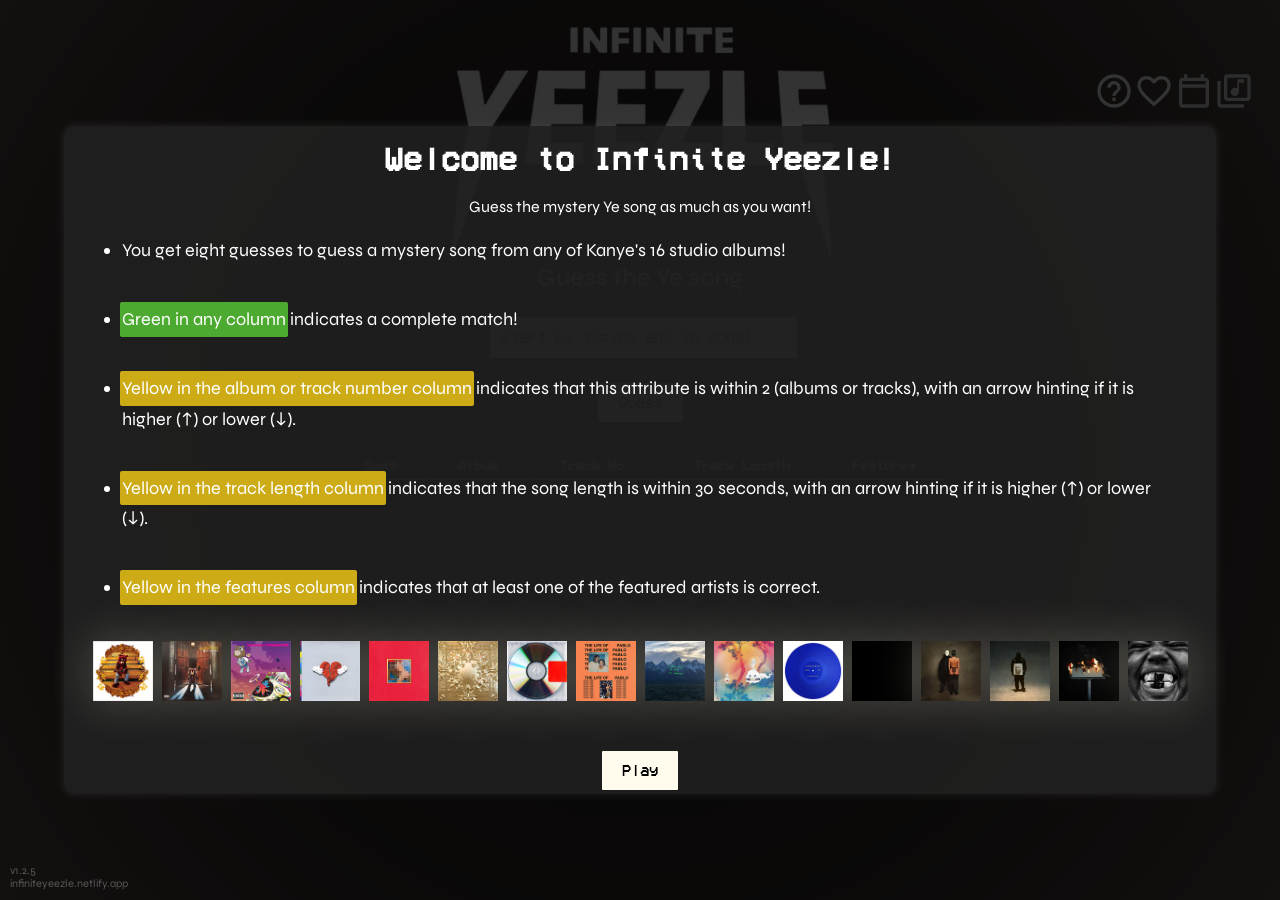
==== commit 6cd88fe1: "Update mode switch message in index.html" ====
--- a/index.html
+++ b/index.html
@@ -99,8 +99,8 @@
         <!-- ── DESKTOP colgroup (hidden on mobile via CSS) ── -->
         <colgroup class="desktop-cols">
           <col style="width:22%">  <!-- Song -->
-          <col style="width:12%">  <!-- Album art -->
-          <col style="width:6%">   <!-- Album arrow -->
+          <col style="width:9%">   <!-- Album art -->
+          <col style="width:9%">   <!-- Album arrow -->
           <col style="width:18%">  <!-- Track No. -->
           <col style="width:18%">  <!-- Track Length -->
           <col style="width:24%">  <!-- Features -->
@@ -206,7 +206,7 @@
     <div id="mode-card" style="background-color:rgb(44,44,44);color:white;width:min(500px,60vw);display:flex;flex-direction:column;justify-content:space-between;align-items:center;border-radius:10px;box-shadow:0 0 90px rgb(141,141,141);padding:20px;">
       <div id="mode-card-title" style="font-size:28px;color:white;margin-bottom:10px;">SWITCH MODE</div>
       <div id="mode-card-text" style="font-family:SYNE;font-size:16px;text-align:center;margin-bottom:10px;">
-        You're currently in <b id="current-mode-label">Infinite</b> mode.<br><br>Would you like to switch?
+        Would you like to switch to <b id="current-mode-label">Daily</b> mode?
       </div>
       <button id="mode-confirm-btn" onclick="toggleGameMode()">Switch</button>
     </div>
--- a/style.css
+++ b/style.css
@@ -90,18 +90,16 @@
 
 
 /* ============================================================
-   6. HEADER & NAVIGATION
-   ============================================================ */
-
-/* The header uses justify-content: center so the logo (absolute,
-   left:50%) centres itself, while the two wing divs each occupy
-   30 vw and push the icons to the far edges. */
+   6. DESKTOP HEADER & NAVIGATION
+   (These rules apply on desktop only — mobile overrides
+    everything it needs inside @media max-width:600px)
+   ============================================================ */
 #mega-header {
   display: flex;
   align-items: flex-start;
-  width: 100%;
   justify-content: space-between;
   flex-direction: row;
+  width: 100%;
   margin-top: 20px;
   position: relative;
   height: clamp(120px, 19vw, 300px);
@@ -115,16 +113,15 @@
   justify-content: space-between;
 }
 
-/* Centred logo — absolutely positioned so it doesn't affect
-   the flex layout of the two nav wings */
+/* Logo: absolutely centred, doesn't disturb flex wings */
 #main-logo {
   position: absolute;
   left: 50%;
   transform: translateX(-50%);
-  pointer-events: none;
+  top: 0;
   width: clamp(220px, 32vw, 480px);
   height: auto;
-  top: 0;
+  pointer-events: none;
 }
 
 #INFYEEZLE_Image {
@@ -143,33 +140,31 @@
   font-size: 48px;
 }
 
-/* Left wing — invisible spacer to balance the right nav */
+/* Left wing — invisible spacer */
 #left-but-cont {
   display: flex;
   width: 30vw;
+  max-width: 290px;
   justify-content: flex-start;
   align-items: flex-start;
-  max-width: 290px;
-  position: relative;
-  top: -20px;
-  margin-top: 1vw;
-}
-
-/* Right wing — icons inset from right edge to match original spacing */
+  margin-top: 4vw;
+}
+
+/* Right wing — icons lower, natural right gap that yields to the viewport wall.
+   No position:relative/top hack — margin-top controls vertical position and
+   padding-right gives breathing room that compresses as the viewport narrows. */
 #rs-cont {
   display: flex;
   flex-direction: row;
-  margin-top: 2vw;
   width: 30vw;
   max-width: 290px;
-  position: relative;
-  top: -20px;
   justify-content: flex-end;
   align-items: flex-start;
-  margin-right: 60px;
-}
-
-/* Version label (desktop) */
+  margin-top: 4vw;
+  padding-right: 2vw;
+}
+
+/* Version label */
 #version-label {
   position: fixed;
   bottom: 10px;
@@ -351,12 +346,15 @@
 }
 
 
-/* Hide mobile-only table elements on desktop */
+/* ============================================================
+   10. DESKTOP TABLE — show desktop rows, hide mobile rows
+   ============================================================ */
 .mobile-header { display: none; }
 .mobile-cols   { display: none; }
 
-/* ============================================================
-   10. RESULTS TABLE
+
+/* ============================================================
+   11. RESULTS TABLE (DESKTOP)
    ============================================================ */
 #result-container {
   width: 100%;
@@ -391,6 +389,10 @@
   white-space: nowrap;
 }
 
+thead tr {
+  box-shadow: none;
+}
+
 td {
   text-align: center;
   color: var(--seccol);
@@ -406,14 +408,15 @@
   box-shadow: 0 4px 20px -10px rgb(255, 255, 255);
 }
 
-thead tr {
-  box-shadow: none;
-}
-
-
-/* ============================================================
-   11. TABLE CELL TYPES
-   ============================================================ */
+
+/* ============================================================
+   12. TABLE CELL TYPES (DESKTOP)
+   ============================================================ */
+
+/* ── Desktop: album art + arrow share one seamless colored box ──
+   Both cells carry the same color class (set in JS).
+   The shared border between them is removed so they read as one unit.
+   The art image fills the left half; the arrow text sits in the right half. */
 .song-cell {
   opacity: 100;
   min-width: 15vw;
@@ -424,21 +427,24 @@
   padding: 0;
   overflow: hidden;
   vertical-align: middle;
+  border-right: none !important;  /* removes divider between the two halves */
 }
 
 img.album-logo {
-  width: 60px;
+  width: 100%;        /* fills the full width of the art cell */
   height: 60px;
-  object-fit: scale-down;
+  object-fit: cover;  /* crop-fills rather than letterboxing */
+  display: block;
 }
 
 .album-arrow-td {
   text-align: center;
   vertical-align: middle;
-  font-size: 13px;
+  font-size: 16px;
   font-weight: bold;
   color: white;
   padding: 0;
+  border-left: none !important;   /* removes divider from the arrow side */
 }
 
 .album-cell      { padding: 0; overflow: hidden; vertical-align: middle; }
@@ -469,7 +475,7 @@
 
 
 /* ============================================================
-   12. TABLE COLOR STATES
+   13. TABLE COLOR STATES
    ============================================================ */
 td.green {
   background-color: var(--green);
@@ -489,7 +495,7 @@
 
 
 /* ============================================================
-   13. BUTTONS
+   14. BUTTONS
    ============================================================ */
 button {
   background-color: rgb(255, 252, 238);
@@ -575,7 +581,7 @@
 
 
 /* ============================================================
-   14. END-CARD OVERLAY
+   15. END-CARD OVERLAY
    ============================================================ */
 #card-background {
   top: 0; left: 0;
@@ -672,7 +678,7 @@
 
 
 /* ============================================================
-   15. STATS PANEL
+   16. STATS PANEL
    ============================================================ */
 .stat-container {
   background-color: rgb(44, 44, 44);
@@ -729,7 +735,7 @@
 
 
 /* ============================================================
-   16. CLIPBOARD TOAST
+   17. CLIPBOARD TOAST
    ============================================================ */
 #clipboard-popup {
   position: fixed;
@@ -751,7 +757,7 @@
 
 
 /* ============================================================
-   17. MODE CARD
+   18. MODE CARD
    ============================================================ */
 #mode-card-back {
   backdrop-filter: brightness(0.3);
@@ -784,7 +790,7 @@
 
 
 /* ============================================================
-   18. DONATE CARD
+   19. DONATE CARD
    ============================================================ */
 #donate-card-back {
   backdrop-filter: brightness(0.3);
@@ -836,7 +842,7 @@
 
 
 /* ============================================================
-   19. INTRO / HELP CARD
+   20. INTRO / HELP CARD
    ============================================================ */
 #intro-card-back {
   backdrop-filter: brightness(0.5);
@@ -916,7 +922,7 @@
 
 
 /* ============================================================
-   20. ALBUM MODE CARD
+   21. ALBUM MODE CARD
    ============================================================ */
 #preview-album-grid {
   display: none;
@@ -954,7 +960,7 @@
 
 
 /* ============================================================
-   21. AUTOCOMPLETE
+   22. AUTOCOMPLETE
    ============================================================ */
 .autocomplete {
   position: relative;
@@ -994,7 +1000,7 @@
 
 
 /* ============================================================
-   22. UTILITY CLASSES
+   23. UTILITY CLASSES
    ============================================================ */
 .hide {
   opacity: 0;
@@ -1013,12 +1019,6 @@
 
 footer > center                { margin-bottom: 0; }
 a.poet, a.poet:visited, small  { font-size: 12px; line-height: 14px; }
-
-
-/* ============================================================
-   23. MISC
-   ============================================================ */
-#divisions-img { }
 
 
 /* ============================================================
@@ -1049,9 +1049,12 @@
 
 /* ============================================================
    25. MOBILE ONLY (max-width: 600px)
+   Every rule in this block is scoped to mobile.
+   Nothing here leaks to desktop.
    ============================================================ */
 @media only screen and (max-width: 600px) {
 
+  /* --- Body --- */
   body {
     display: flex;
     flex-direction: column;
@@ -1060,6 +1063,7 @@
     padding-top: 0;
   }
 
+  /* --- Header --- */
   #mega-header {
     flex-shrink: 0;
     margin-top: 0;
@@ -1067,7 +1071,9 @@
     padding-bottom: 0;
     height: calc(4 / 7 * 1.2 * 100vw * 0.55 + 30px);
     position: relative;
-  }
+    justify-content: flex-end; /* puts rs-cont at right edge before it goes fixed */
+  }
+
   #main-logo {
     position: absolute;
     left: 50%;
@@ -1084,6 +1090,7 @@
     display: none;
   }
 
+  /* --- Nav icons: fixed bottom bar on mobile --- */
   #rs-cont {
     position: fixed;
     bottom: 0;
@@ -1111,6 +1118,7 @@
     height: 36px;
   }
 
+  /* --- Main container --- */
   .main-container {
     flex: 1 1 0;
     min-height: 0;
@@ -1123,6 +1131,7 @@
     margin-top: 0;
   }
 
+  /* --- Guess title --- */
   #guess-title {
     flex-shrink: 0;
     font-size: 26px;
@@ -1132,6 +1141,7 @@
     padding-bottom: 0;
   }
 
+  /* --- Autocomplete input --- */
   .autocomplete {
     flex-shrink: 0;
     display: block;
@@ -1154,6 +1164,7 @@
     display: block;
   }
 
+  /* --- Guess button --- */
   #guess-button {
     flex-shrink: 0;
     padding: 11px 32px;
@@ -1162,6 +1173,7 @@
     margin-bottom: 6px;
   }
 
+  /* --- Version label --- */
   #version-label {
     position: fixed !important;
     bottom: 6px !important;
@@ -1180,6 +1192,7 @@
     color: rgba(255, 255, 255, 1) !important;
   }
 
+  /* --- Result container --- */
   #result-container {
     flex: 1 1 0;
     min-height: 0;
@@ -1195,6 +1208,7 @@
     box-sizing: border-box;
   }
 
+  /* --- Result table --- */
   #result-table {
     width: 100%;
     margin: 0 auto;
@@ -1204,6 +1218,7 @@
     table-layout: fixed;
   }
 
+  /* Sticky header on mobile */
   #result-table thead tr th {
     position: sticky;
     top: 0;
@@ -1212,6 +1227,7 @@
     outline: 2px solid #2a2a2a;
   }
 
+  /* --- Mobile table header text --- */
   #table-text,
   #result-table th {
     font-size: 13px;
@@ -1222,6 +1238,7 @@
     color: var(--seccol);
   }
 
+  /* --- Mobile table cells --- */
   td {
     padding: 2px;
     font-size: 13px;
@@ -1239,6 +1256,13 @@
     text-align: center;
   }
 
+  /* --- Mobile table: show mobile rows, hide desktop rows --- */
+  .desktop-header { display: none; }
+  .desktop-cols   { display: none; }
+  .mobile-header  { display: table-row; }
+  .mobile-cols    { display: table-column-group; }
+
+  /* --- Mobile cell types --- */
   .song-cell {
     font-size: 13px;
     padding: 4px 3px;
@@ -1260,6 +1284,7 @@
     overflow: hidden;
     vertical-align: middle;
     height: 62px;
+    border-right: solid 1px var(--seccol) !important;
   }
 
   img.album-logo {
@@ -1281,6 +1306,7 @@
     height: 62px;
     overflow: hidden;
     white-space: nowrap;
+    border-left: solid 1px var(--seccol) !important;
   }
 
   .track-cell {
@@ -1306,6 +1332,7 @@
     line-height: 1.2;
   }
 
+  /* --- Mobile end card --- */
   #end-card-title   { font-size: 36px; }
   #super-div        { width: 90vw; }
   #end-card         { width: 100%; }
@@ -1313,6 +1340,7 @@
   #mystery-song-img { width: 50vw; }
   #divisions-img    { zoom: 0.6; }
 
+  /* --- Mobile intro card --- */
   #intro-card-back { align-items: flex-start; }
 
   #intro-card {
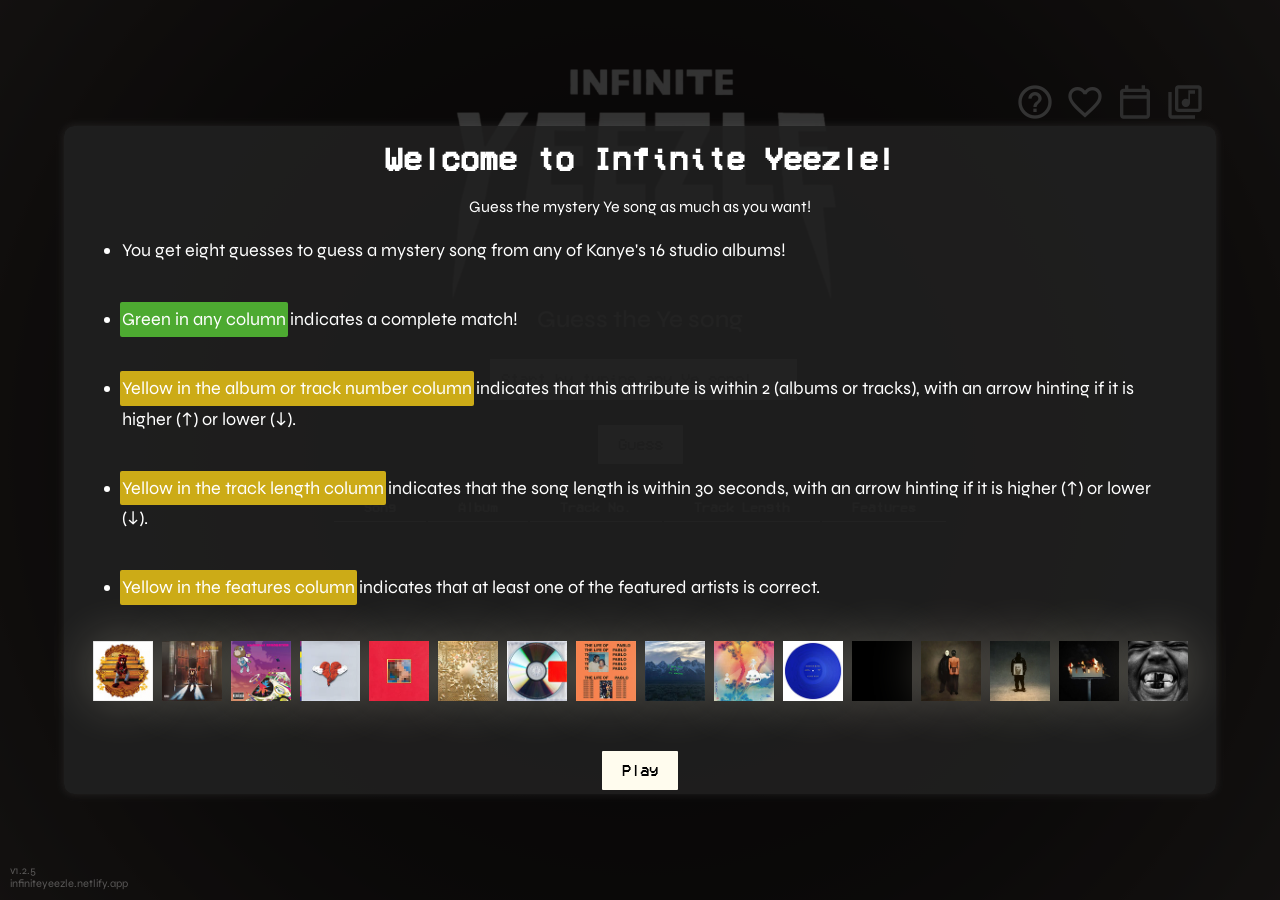
==== commit 4e187154: "Adjust column widths in result table for desktop" ====
--- a/index.html
+++ b/index.html
@@ -97,13 +97,13 @@
       <table id="result-table">
 
         <!-- ── DESKTOP colgroup (hidden on mobile via CSS) ── -->
-        <colgroup class="desktop-cols">
-          <col style="width:22%">  <!-- Song -->
-          <col style="width:9%">   <!-- Album art -->
-          <col style="width:9%">   <!-- Album arrow -->
-          <col style="width:18%">  <!-- Track No. -->
-          <col style="width:18%">  <!-- Track Length -->
-          <col style="width:24%">  <!-- Features -->
+       <colgroup class="desktop-cols">
+          <col style="width:20%">   <!-- Song -->
+          <col style="width:12.6%"> <!-- Album art -->
+          <col style="width:8.4%">  <!-- Album arrow -->
+          <col style="width:17%">   <!-- Track No. -->
+          <col style="width:17%">   <!-- Track Length -->
+          <col style="width:25%">   <!-- Features -->
         </colgroup>
 
         <!-- ── MOBILE colgroup (hidden on desktop via CSS) ── -->
--- a/style.css
+++ b/style.css
@@ -100,7 +100,7 @@
   justify-content: space-between;
   flex-direction: row;
   width: 100%;
-  margin-top: 20px;
+  margin-top: 62px;
   position: relative;
   height: clamp(120px, 19vw, 300px);
 }
@@ -156,12 +156,12 @@
 #rs-cont {
   display: flex;
   flex-direction: row;
-  width: 30vw;
-  max-width: 290px;
-  justify-content: flex-end;
+  justify-content: flex-start;
   align-items: flex-start;
-  margin-top: 4vw;
-  padding-right: 2vw;
+  margin-top: 20px;
+  position: absolute;
+  left: min(calc(50% + clamp(110px, 16vw, 240px) + 170px), calc(100% - 160px));
+  gap: 10px;
 }
 
 /* Version label */
@@ -441,10 +441,10 @@
   text-align: center;
   vertical-align: middle;
   font-size: 16px;
-  font-weight: bold;
+  font-weight: normal;
   color: white;
   padding: 0;
-  border-left: none !important;   /* removes divider from the arrow side */
+  border-left: none !important;
 }
 
 .album-cell      { padding: 0; overflow: hidden; vertical-align: middle; }
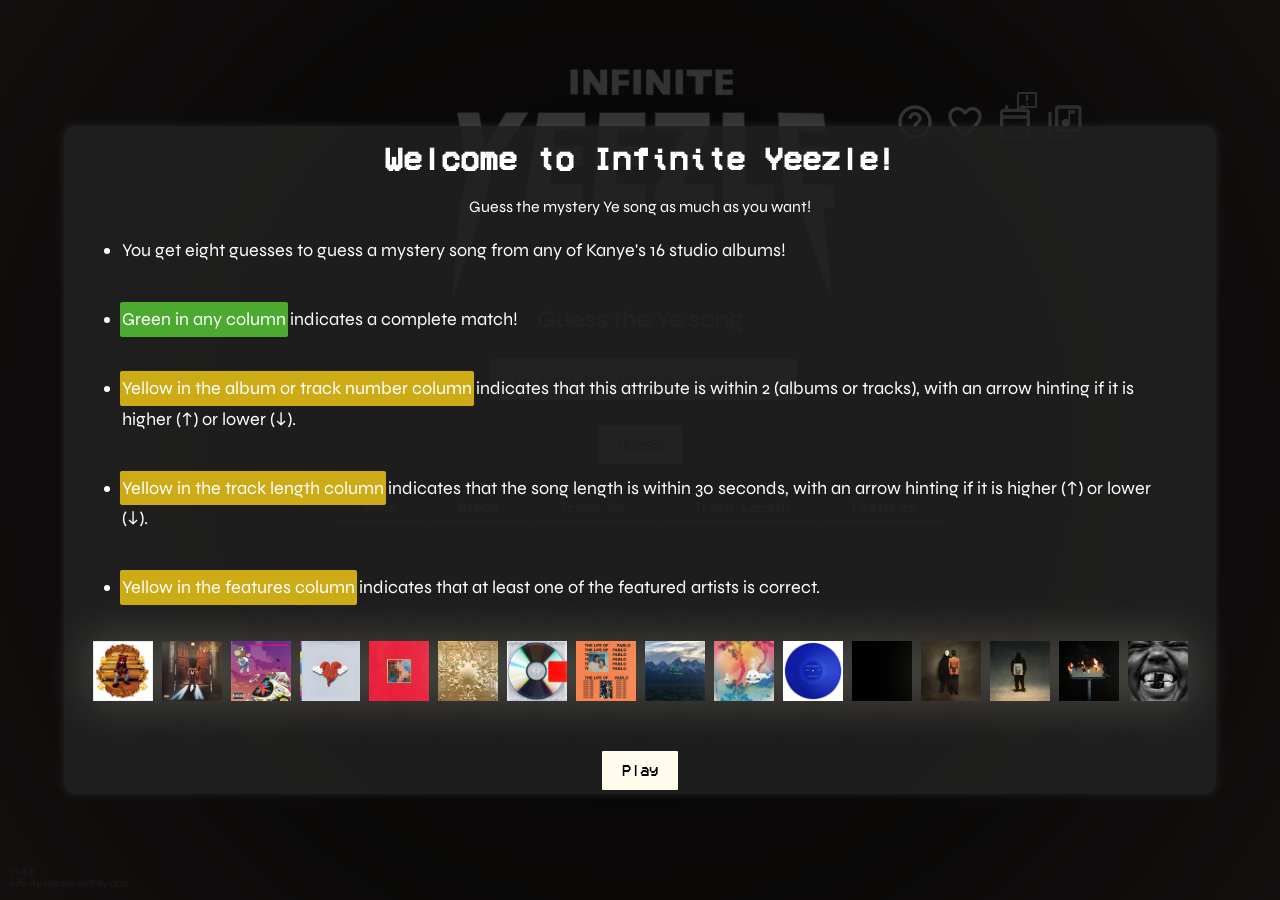
==== commit 85697575: "Add suggestions modal and toggle functionality" ====
--- a/index.html
+++ b/index.html
@@ -54,6 +54,15 @@
 
     <img src="InfYeezle.png" alt="Infinite Yeezle Logo" id="main-logo" />
 
+<div id="rs-cont">
+  <!-- ADD THIS first: -->
+  <div class="right-but-cont">
+    <span onclick="toggleSuggestionsCard()" style="cursor:pointer;display:flex;align-items:center;">
+      <svg xmlns="http://www.w3.org/2000/svg" viewBox="0 -960 960 960" fill="#e3e3e3" width="40" height="40">
+        <path d="M480-360q17 0 28.5-11.5T520-400q0-17-11.5-28.5T480-440q-17 0-28.5 11.5T440-400q0 17 11.5 28.5T480-360Zm-40-160h80v-240h-80v240ZM80-80v-720q0-33 23.5-56.5T160-880h640q33 0 56.5 23.5T880-800v480q0 33-23.5 56.5T800-240H240L80-80Zm126-240h594v-480H160v525l46-45Zm-46 0v-480 480Z"/>
+      </svg>
+    </span>
+  </div>
     <div id="rs-cont">
       <div class="right-but-cont">
         <span class="material-icons md-cus" id="help-button">help_outline</span>
@@ -333,6 +342,23 @@
     </div>
   </div>
 
+<!-- ===== SUGGESTIONS MODAL ===== -->
+<div id="suggestions-card" class="hide">
+  <div id="suggestions-card-inner">
+    <p id="suggestions-title">Send a suggestion</p>
+    <p id="suggestions-subtitle">Ideas, bugs, or feedback — we read everything.</p>
+    <form name="suggestions" method="POST" data-netlify="true" id="suggestions-form">
+      <input type="hidden" name="form-name" value="suggestions" />
+      <textarea id="suggestions-input" name="suggestion" rows="4" placeholder="Your suggestion..." required></textarea>
+      <div id="suggestions-actions">
+        <button type="button" onclick="toggleSuggestionsCard()">Cancel</button>
+        <button type="submit" id="suggestions-submit">Send</button>
+      </div>
+    </form>
+    <div id="suggestions-success" class="hide">Thanks for the feedback! ✓</div>
+  </div>
+</div>
+  
   <div id="version-label">v1.2.5<br>infiniteyeezle.netlify.app</div>
 
   <script src="//cdnjs.cloudflare.com/ajax/libs/seedrandom/3.0.5/seedrandom.min.js"></script>
--- a/style.css
+++ b/style.css
@@ -87,6 +87,12 @@
   background-repeat: no-repeat;
   background-size: contain;
 }
+
+#intro-card-back  { z-index: 10; }
+#mode-card-back   { z-index: 10; }
+#donate-card-back { z-index: 10; }
+#album-card-back  { z-index: 10; }
+#card-background  { z-index: 10; }
 
 
 /* ============================================================
@@ -1222,7 +1228,7 @@
   #result-table thead tr th {
     position: sticky;
     top: 0;
-    z-index: 2;
+    z-index: 1;
     background-color: #2a2a2a;
     outline: 2px solid #2a2a2a;
   }
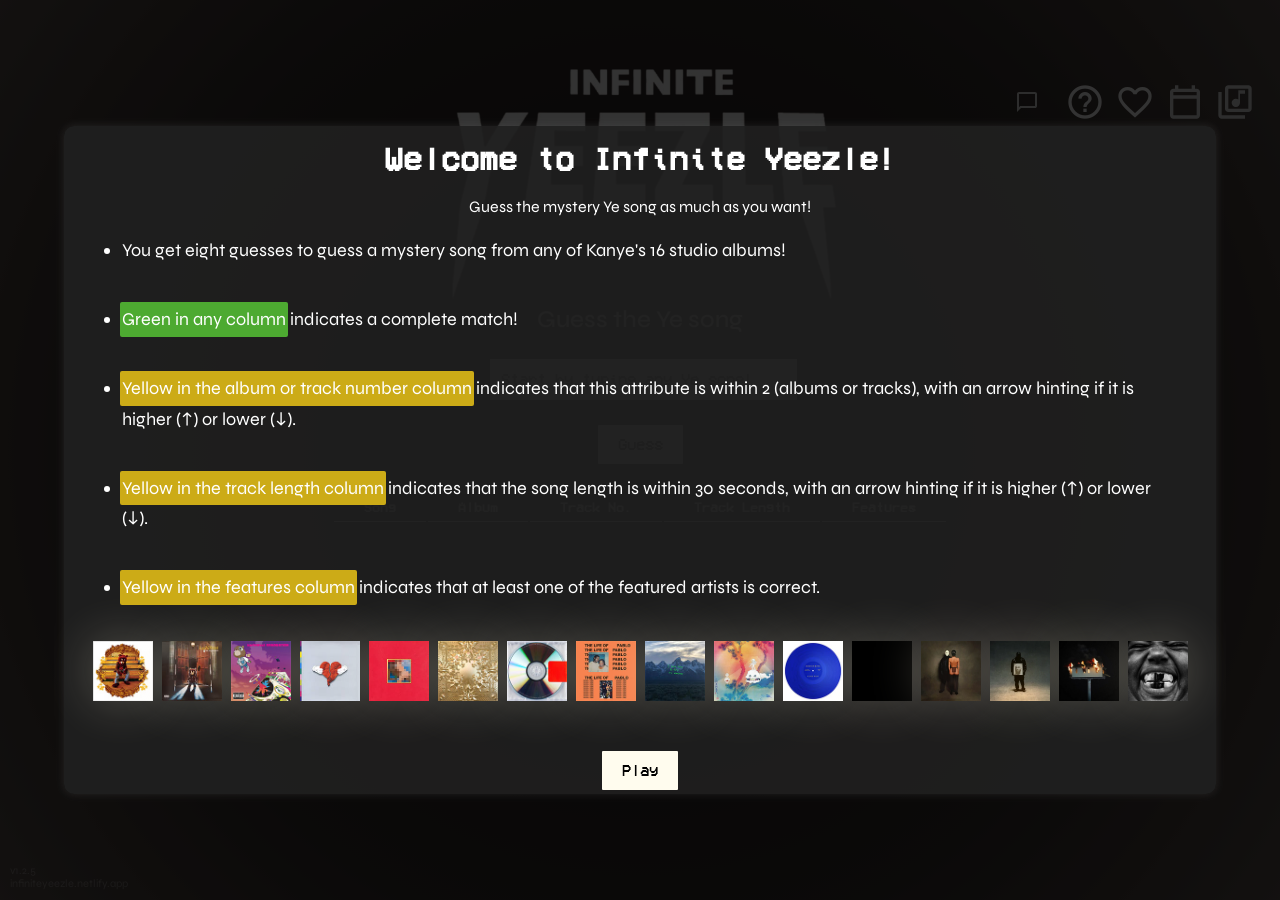
==== commit 52e633bb: "Refactor header structure and navigation elements" ====
--- a/index.html
+++ b/index.html
@@ -44,49 +44,47 @@
     <iframe src="https://www.googletagmanager.com/ns.html?id=GTM-TKLT8HB" height="0" width="0" style="display:none;visibility:hidden"></iframe>
   </noscript>
 
-  <!-- ===== TOP NAV ===== -->
-  <header id="mega-header">
-    <div id="left-but-cont">
-      <div class="circle-button" id="other-button">
-        <span class="material-symbols-outlined red600">favorite</span>
-      </div>
-    </div>
-
-    <img src="InfYeezle.png" alt="Infinite Yeezle Logo" id="main-logo" />
-
-<div id="rs-cont">
-  <!-- ADD THIS first: -->
-  <div class="right-but-cont">
-    <span onclick="toggleSuggestionsCard()" style="cursor:pointer;display:flex;align-items:center;">
-      <svg xmlns="http://www.w3.org/2000/svg" viewBox="0 -960 960 960" fill="#e3e3e3" width="40" height="40">
-        <path d="M480-360q17 0 28.5-11.5T520-400q0-17-11.5-28.5T480-440q-17 0-28.5 11.5T440-400q0 17 11.5 28.5T480-360Zm-40-160h80v-240h-80v240ZM80-80v-720q0-33 23.5-56.5T160-880h640q33 0 56.5 23.5T880-800v480q0 33-23.5 56.5T800-240H240L80-80Zm126-240h594v-480H160v525l46-45Zm-46 0v-480 480Z"/>
-      </svg>
-    </span>
-  </div>
-    <div id="rs-cont">
-      <div class="right-but-cont">
-        <span class="material-icons md-cus" id="help-button">help_outline</span>
-      </div>
-      <div class="right-but-cont" id="dono-icon">
-        <span class="material-icons md-cus" id="dono-button">favorite_outline</span>
-      </div>
-      <div class="right-but-cont">
-        <span id="mode-toggle-btn" onclick="showModeCard()" style="cursor:pointer;">
-          <svg xmlns="http://www.w3.org/2000/svg" viewBox="0 -960 960 960" fill="#e3e3e3">
-            <path d="M200-80q-33 0-56.5-23.5T120-160v-560q0-33 23.5-56.5T200-800h40v-80h80v80h320v-80h80v80h40q33 0 56.5 23.5T840-720v560q0 33-23.5 56.5T760-80H200Zm0-80h560v-400H200v400Zm0-480h560v-80H200v80Zm0 0v-80 80Z"/>
-          </svg>
-        </span>
-      </div>
-      <div class="right-but-cont">
-        <span id="album-mode-btn" onclick="showAlbumCard()" style="cursor:pointer;display:flex;align-items:center;">
-          <svg xmlns="http://www.w3.org/2000/svg" viewBox="0 -960 960 960" fill="#e3e3e3">
-            <path d="M500-360q42 0 71-29t29-71v-220h120v-80H560v220q-13-10-28-15t-32-5q-42 0-71 29t-29 71q0 42 29 71t71 29ZM320-240q-33 0-56.5-23.5T240-320v-480q0-33 23.5-56.5T320-880h480q33 0 56.5 23.5T880-800v480q0 33-23.5 56.5T800-240H320Zm0-80h480v-480H320v480ZM160-80q-33 0-56.5-23.5T80-160v-560h80v560h560v80H160Zm160-720v480-480Z"/>
-          </svg>
-        </span>
-      </div>
-    </div>
-  </header>
-
+ <!-- ===== TOP NAV ===== -->
+<header id="mega-header">
+  <div id="left-but-cont">
+    <div class="circle-button" id="other-button">
+      <span class="material-symbols-outlined red600">favorite</span>
+    </div>
+  </div>
+
+  <img src="InfYeezle.png" alt="Infinite Yeezle Logo" id="main-logo" />
+
+  <div id="rs-cont">
+    <div class="right-but-cont">
+      <span onclick="toggleSuggestionsCard()" style="cursor:pointer;display:flex;align-items:center;">
+        <svg xmlns="http://www.w3.org/2000/svg" viewBox="0 -960 960 960" fill="#e3e3e3">
+          <path d="M80-80v-720q0-33 23.5-56.5T160-880h640q33 0 56.5 23.5T880-800v480q0 33-23.5 56.5T800-240H240L80-80Zm126-240h594v-480H160v525l46-45Zm-46 0v-480 480Z"/>
+        </svg>
+      </span>
+    </div>
+    <div class="right-but-cont">
+      <span class="material-icons md-cus" id="help-button">help_outline</span>
+    </div>
+    <div class="right-but-cont" id="dono-icon">
+      <span class="material-icons md-cus" id="dono-button">favorite_outline</span>
+    </div>
+    <div class="right-but-cont">
+      <span id="mode-toggle-btn" onclick="showModeCard()" style="cursor:pointer;">
+        <svg xmlns="http://www.w3.org/2000/svg" viewBox="0 -960 960 960" fill="#e3e3e3">
+          <path d="M200-80q-33 0-56.5-23.5T120-160v-560q0-33 23.5-56.5T200-800h40v-80h80v80h320v-80h80v80h40q33 0 56.5 23.5T840-720v560q0 33-23.5 56.5T760-80H200Zm0-80h560v-400H200v400Zm0-480h560v-80H200v80Zm0 0v-80 80Z"/>
+        </svg>
+      </span>
+    </div>
+    <div class="right-but-cont">
+      <span id="album-mode-btn" onclick="showAlbumCard()" style="cursor:pointer;display:flex;align-items:center;">
+        <svg xmlns="http://www.w3.org/2000/svg" viewBox="0 -960 960 960" fill="#e3e3e3">
+          <path d="M500-360q42 0 71-29t29-71v-220h120v-80H560v220q-13-10-28-15t-32-5q-42 0-71 29t-29 71q0 42 29 71t71 29ZM320-240q-33 0-56.5-23.5T240-320v-480q0-33 23.5-56.5T320-880h480q33 0 56.5 23.5T880-800v480q0 33-23.5 56.5T800-240H320Zm0-80h480v-480H320v480ZM160-80q-33 0-56.5-23.5T80-160v-560h80v560h560v80H160Zm160-720v480-480Z"/>
+        </svg>
+      </span>
+    </div>
+  </div>
+</header>
+  
   <!-- ===== MAIN GAME AREA ===== -->
   <div class="main-container">
     <figcaption id="guess-title">Guess the Ye song</figcaption>
@@ -337,7 +335,7 @@
       <div id="custom-apply-btn" style="display:none;">
         <button onclick="applyCustomMode()" style="font-family:YZY;background-color:#4daa31;color:white;margin-top:4px;">Save &amp; Play</button>
       </div>
-
+ 
       <button onclick="document.getElementById('album-card-back').classList.add('hide')" style="font-family:YZY;margin-top:8px;background-color:transparent;color:rgba(255,255,255,0.5);border:1px solid rgba(255,255,255,0.2);">Close</button>
     </div>
   </div>
--- a/style.css
+++ b/style.css
@@ -1377,3 +1377,109 @@
   #preview-album-grid { grid-template-columns: repeat(4, 1fr); }
 
 } /* END MOBILE */
+
+/* ============================================================
+   26. SUGGESTIONS MODAL
+   ============================================================ */
+#suggestions-card {
+  position: fixed;
+  top: 80px;
+  right: 24px;
+  width: 300px;
+  background-color: rgb(44, 44, 44);
+  border-radius: 10px;
+  border: 0.5px solid rgba(254, 250, 239, 0.15);
+  box-shadow: 0 4px 30px rgba(0, 0, 0, 0.5);
+  z-index: 200;
+  padding: 16px;
+  box-sizing: border-box;
+}
+
+#suggestions-title {
+  color: var(--seccol);
+  font-size: 15px;
+  font-family: YZY;
+  margin: 0 0 4px;
+}
+
+#suggestions-subtitle {
+  color: rgba(254, 250, 239, 0.5);
+  font-size: 12px;
+  font-family: SYNE;
+  margin: 0 0 12px;
+}
+
+#suggestions-form {
+  display: flex;
+  flex-direction: column;
+}
+
+#suggestions-input {
+  width: 100%;
+  box-sizing: border-box;
+  background: rgba(255, 255, 255, 0.07);
+  border: 0.5px solid rgba(254, 250, 239, 0.2);
+  border-radius: 4px;
+  color: var(--seccol);
+  font-size: 13px;
+  font-family: SYNE;
+  padding: 8px;
+  resize: none;
+  margin-bottom: 8px;
+}
+
+#suggestions-input::placeholder {
+  color: rgba(254, 250, 239, 0.3);
+}
+
+#suggestions-actions {
+  display: flex;
+  justify-content: flex-end;
+  gap: 8px;
+}
+
+#suggestions-actions button {
+  font-size: 13px;
+  padding: 6px 14px;
+  border-radius: 4px;
+  margin: 0;
+}
+
+#suggestions-actions button[type="button"] {
+  background: transparent;
+  border: 0.5px solid rgba(254, 250, 239, 0.2);
+  color: rgba(254, 250, 239, 0.5);
+}
+
+#suggestions-actions button[type="button"]:hover {
+  background: rgba(255, 255, 255, 0.08);
+  color: var(--seccol);
+}
+
+#suggestions-submit {
+  background: #4daa31;
+  border: none;
+  color: white;
+}
+
+#suggestions-submit:hover {
+  background: #3d8f28;
+}
+
+#suggestions-success {
+  text-align: center;
+  color: #4daa31;
+  font-family: SYNE;
+  font-size: 14px;
+  padding: 8px 0;
+}
+
+@media only screen and (max-width: 600px) {
+  #suggestions-card {
+    top: auto;
+    bottom: 90px;
+    right: 12px;
+    left: 12px;
+    width: auto;
+  }
+}
